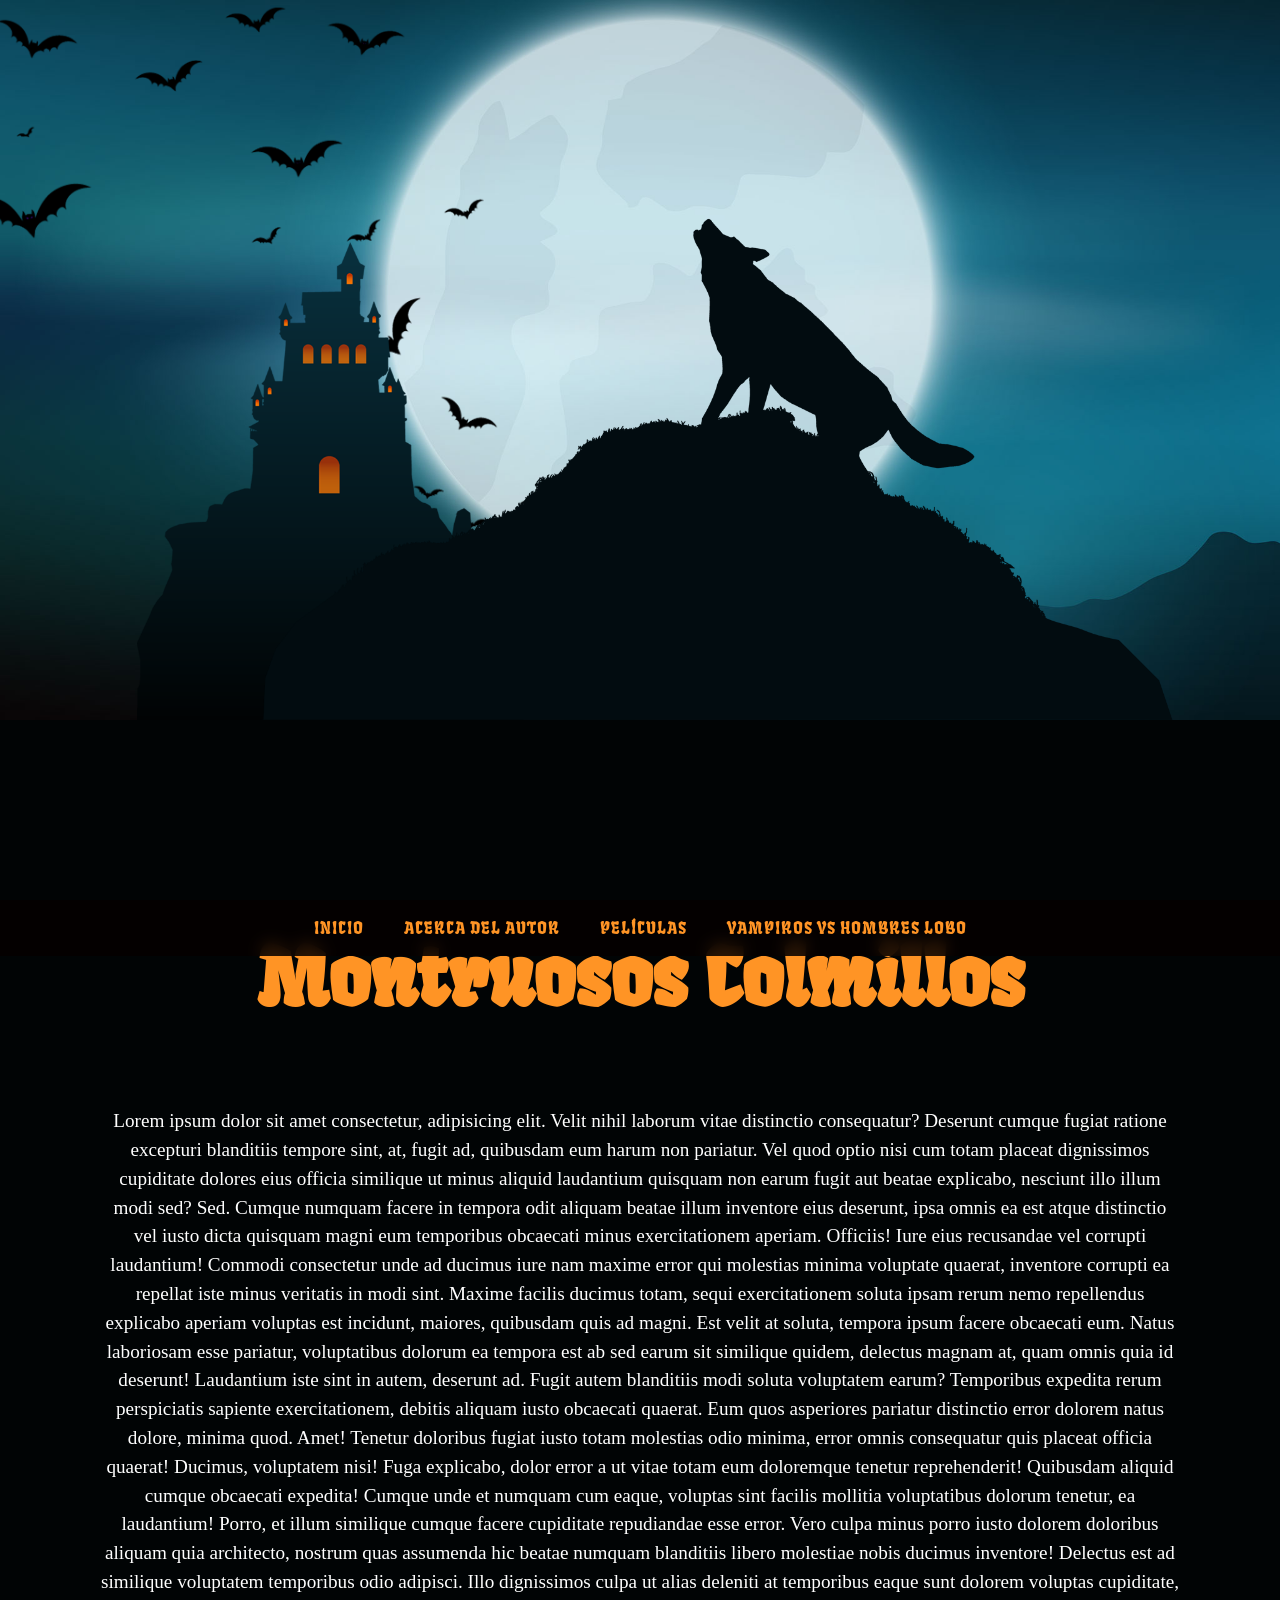
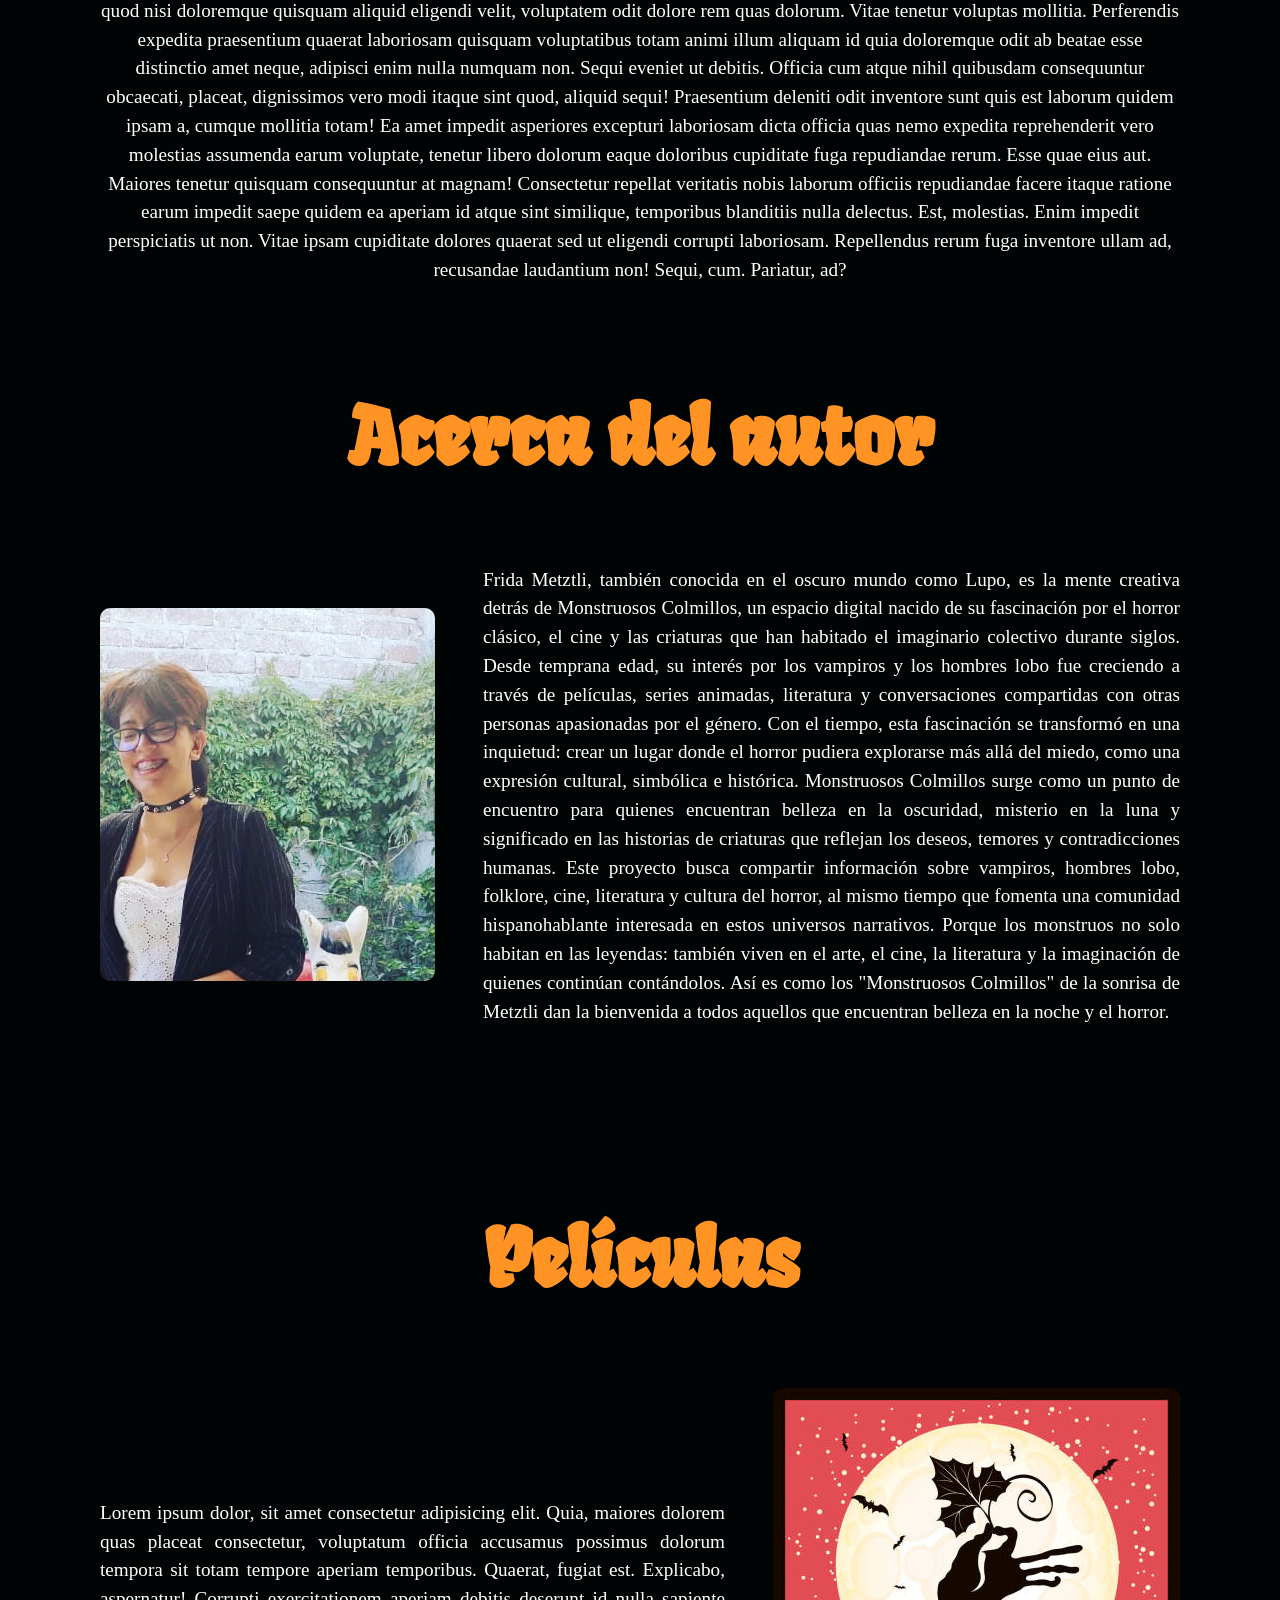
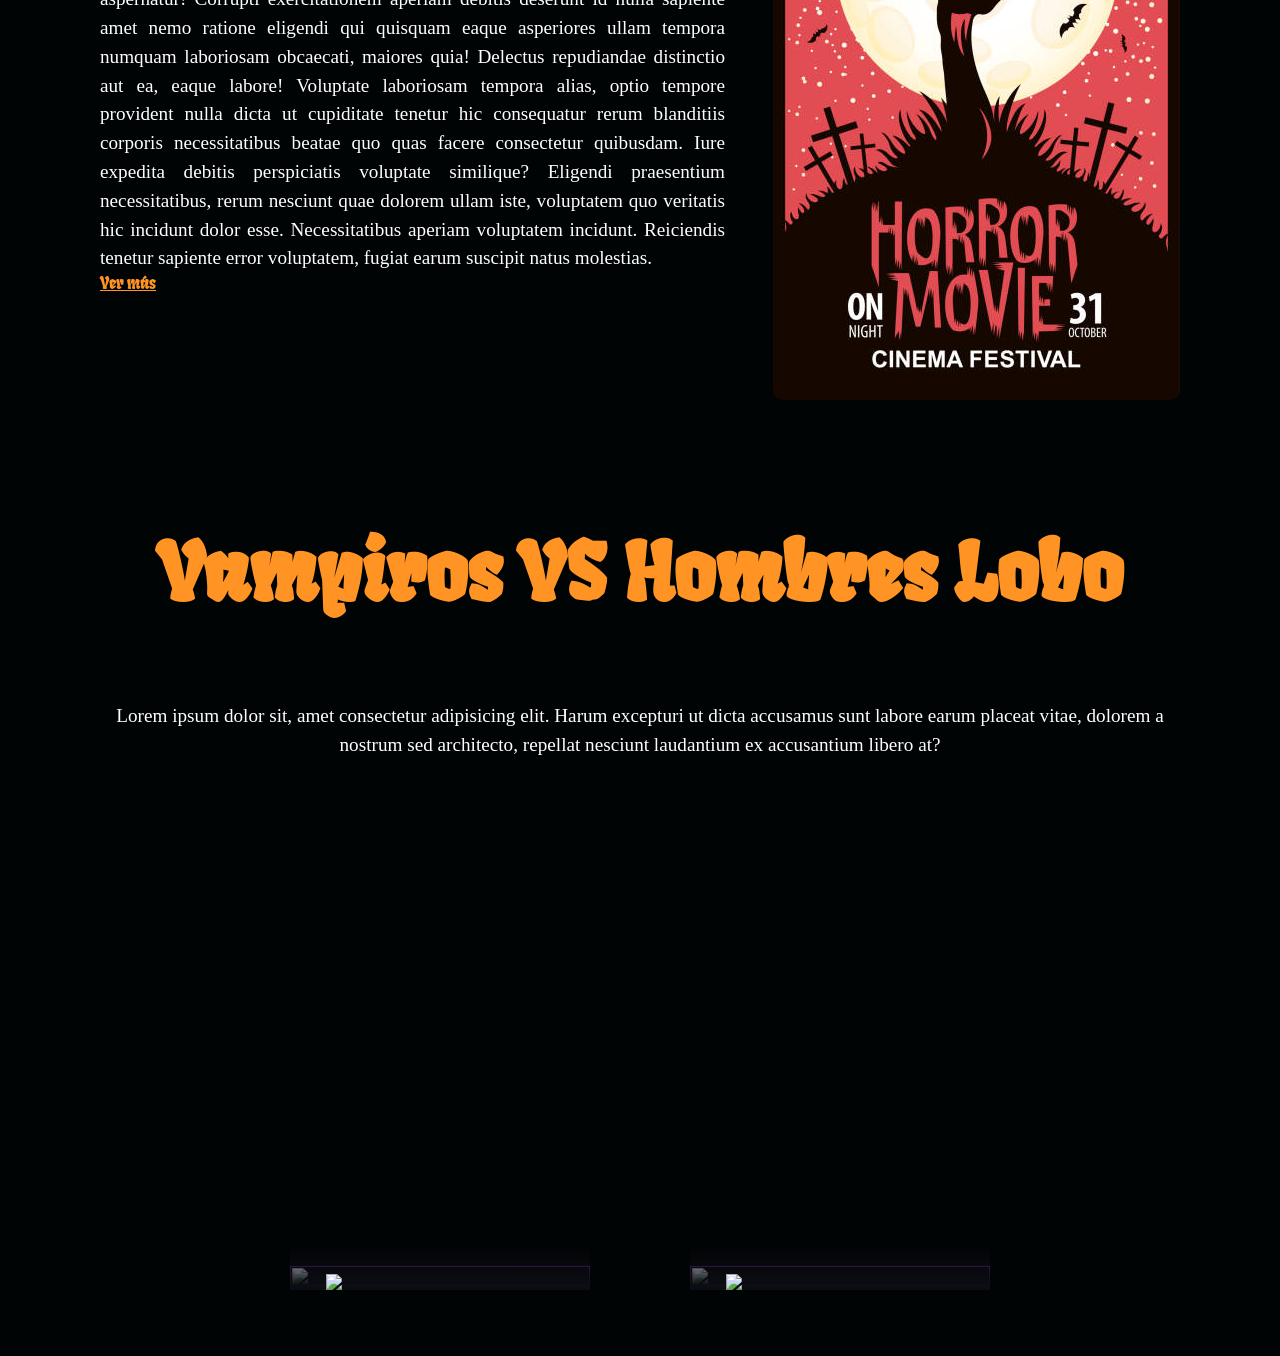
==== index.html @ 238b5bfc "Add files via upload" ====
<!DOCTYPE html>
<html lang="en">
<head>
    <meta charset="UTF-8">
    <meta name="viewport" content="width=device-width, initial-scale=1.0">
    <title>Monstruosos Colmillos</title>
    <link rel="stylesheet" href="style.css">
    <link rel="stylesheet" href="pages/styles/styleVW.css">
    <script src="moon-favicon.js"></script>
</head>
<body>
    <section id="hero">
        <img src="img/bg.jpg" alt="backgroud" id="bg">
        <img src="img/bats.png" alt="backgroud" id="bats">
        <img src="img/castle.png" alt="backgroud" id="castle">
        <img src="img/img.png" alt="backgroud" id="img">
        <img src="img/wolf.png" alt="backgroud" id="wolf">
    </section>
    <nav class="navbar">
        <ul>
            <li><a href="#home">Inicio</a></li>
            <li><a href="#about">Acerca del autor</a></li>
            <li><a href="#movies">Películas</a></li>
            <li><a href="#more">Vampiros VS Hombres Lobo</a></li>
        </ul>
    </nav>
    <section class="sec" id="home">
        <div class="content">
            <h2>Montruosos Colmillos</h2>
            <p class="descMonstruosos">Lorem ipsum dolor sit amet consectetur, adipisicing elit. Velit nihil laborum vitae distinctio consequatur? Deserunt cumque fugiat ratione excepturi blanditiis tempore sint, at, fugit ad, quibusdam eum harum non pariatur.
            Vel quod optio nisi cum totam placeat dignissimos cupiditate dolores eius officia similique ut minus aliquid laudantium quisquam non earum fugit aut beatae explicabo, nesciunt illo illum modi sed? Sed.
            Cumque numquam facere in tempora odit aliquam beatae illum inventore eius deserunt, ipsa omnis ea est atque distinctio vel iusto dicta quisquam magni eum temporibus obcaecati minus exercitationem aperiam. Officiis!
            Iure eius recusandae vel corrupti laudantium! Commodi consectetur unde ad ducimus iure nam maxime error qui molestias minima voluptate quaerat, inventore corrupti ea repellat iste minus veritatis in modi sint.
            Maxime facilis ducimus totam, sequi exercitationem soluta ipsam rerum nemo repellendus explicabo aperiam voluptas est incidunt, maiores, quibusdam quis ad magni. Est velit at soluta, tempora ipsum facere obcaecati eum.
            Natus laboriosam esse pariatur, voluptatibus dolorum ea tempora est ab sed earum sit similique quidem, delectus magnam at, quam omnis quia id deserunt! Laudantium iste sint in autem, deserunt ad.
            Fugit autem blanditiis modi soluta voluptatem earum? Temporibus expedita rerum perspiciatis sapiente exercitationem, debitis aliquam iusto obcaecati quaerat. Eum quos asperiores pariatur distinctio error dolorem natus dolore, minima quod. Amet!
            Tenetur doloribus fugiat iusto totam molestias odio minima, error omnis consequatur quis placeat officia quaerat! Ducimus, voluptatem nisi! Fuga explicabo, dolor error a ut vitae totam eum doloremque tenetur reprehenderit!
            Quibusdam aliquid cumque obcaecati expedita! Cumque unde et numquam cum eaque, voluptas sint facilis mollitia voluptatibus dolorum tenetur, ea laudantium! Porro, et illum similique cumque facere cupiditate repudiandae esse error.
            Vero culpa minus porro iusto dolorem doloribus aliquam quia architecto, nostrum quas assumenda hic beatae numquam blanditiis libero molestiae nobis ducimus inventore! Delectus est ad similique voluptatem temporibus odio adipisci.
            Illo dignissimos culpa ut alias deleniti at temporibus eaque sunt dolorem voluptas cupiditate, quod nisi doloremque quisquam aliquid eligendi velit, voluptatem odit dolore rem quas dolorum. Vitae tenetur voluptas mollitia.
            Perferendis expedita praesentium quaerat laboriosam quisquam voluptatibus totam animi illum aliquam id quia doloremque odit ab beatae esse distinctio amet neque, adipisci enim nulla numquam non. Sequi eveniet ut debitis.
            Officia cum atque nihil quibusdam consequuntur obcaecati, placeat, dignissimos vero modi itaque sint quod, aliquid sequi! Praesentium deleniti odit inventore sunt quis est laborum quidem ipsam a, cumque mollitia totam!
            Ea amet impedit asperiores excepturi laboriosam dicta officia quas nemo expedita reprehenderit vero molestias assumenda earum voluptate, tenetur libero dolorum eaque doloribus cupiditate fuga repudiandae rerum. Esse quae eius aut.
            Maiores tenetur quisquam consequuntur at magnam! Consectetur repellat veritatis nobis laborum officiis repudiandae facere itaque ratione earum impedit saepe quidem ea aperiam id atque sint similique, temporibus blanditiis nulla delectus.
            Est, molestias. Enim impedit perspiciatis ut non. Vitae ipsam cupiditate dolores quaerat sed ut eligendi corrupti laboriosam. Repellendus rerum fuga inventore ullam ad, recusandae laudantium non! Sequi, cum. Pariatur, ad?</p>
        </div>
    </section>
    <section class="sec" id="about">
        <div class="content">
            <h2>Acerca del autor</h2>
            <div class="about-me">
                <figure class="about-image">
                    <img src="img/aboutMe.png" alt="Foto de perfil">
                </figure>
                <div class="about-text">
                    <p>
                        Frida Metztli, también conocida en el oscuro mundo como Lupo, es la mente creativa detrás de Monstruosos Colmillos, un espacio digital nacido de su fascinación por el horror clásico, el cine y las criaturas que han habitado el imaginario colectivo durante siglos.  Desde temprana edad, su interés por los vampiros y los hombres lobo fue creciendo a través de películas, series animadas, literatura y conversaciones compartidas con otras personas apasionadas por el género. Con el tiempo, esta fascinación se transformó en una inquietud: crear un lugar donde el horror pudiera explorarse más allá del miedo, como una expresión cultural, simbólica e histórica.  Monstruosos Colmillos surge como un punto de encuentro para quienes encuentran belleza en la oscuridad, misterio en la luna y significado en las historias de criaturas que reflejan los deseos, temores y contradicciones humanas.  Este proyecto busca compartir información sobre vampiros, hombres lobo, folklore, cine, literatura y cultura del horror, al mismo tiempo que fomenta una comunidad hispanohablante interesada en estos universos narrativos.  Porque los monstruos no solo habitan en las leyendas: también viven en el arte, el cine, la literatura y la imaginación de quienes continúan contándolos.
                        Así es como los "Monstruosos Colmillos" de la sonrisa de Metztli dan la bienvenida a todos aquellos que encuentran belleza en la noche y el horror.
                    </p>
                </div>
            </div>
        </div>
    </section>

    <section class="sec" id="movies">
        <div class="content">
            <h2>Películas</h2>
            <div class="about-me">
                
                <div class="about-text">
                    <p>Lorem ipsum dolor, sit amet consectetur adipisicing elit. Quia, maiores dolorem quas placeat consectetur, voluptatum officia accusamus possimus dolorum tempora sit totam tempore aperiam temporibus. Quaerat, fugiat est. Explicabo, aspernatur!
                    Corrupti exercitationem aperiam debitis deserunt id nulla sapiente amet nemo ratione eligendi qui quisquam eaque asperiores ullam tempora numquam laboriosam obcaecati, maiores quia! Delectus repudiandae distinctio aut ea, eaque labore!
                    Voluptate laboriosam tempora alias, optio tempore provident nulla dicta ut cupiditate tenetur hic consequatur rerum blanditiis corporis necessitatibus beatae quo quas facere consectetur quibusdam. Iure expedita debitis perspiciatis voluptate similique?
                    Eligendi praesentium necessitatibus, rerum nesciunt quae dolorem ullam iste, voluptatem quo veritatis hic incidunt dolor esse. Necessitatibus aperiam voluptatem incidunt. Reiciendis tenetur sapiente error voluptatem, fugiat earum suscipit natus molestias.</p>
                    <a class="ref-movies" href="pages/movieCarousel.html">Ver más</a>
                </div>

                <figure class="about-image">
                    <img src="img/movie-horror2.jpg" alt="Movie Horror">
                </figure>
            </div>
        </div>
    </section>

    <section class="sec" id="more">
        <h2>Vampiros VS Hombres Lobo</h2>
        <p>Lorem ipsum dolor sit, amet consectetur adipisicing elit. Harum excepturi ut dicta accusamus sunt labore earum placeat vitae, dolorem a nostrum sed architecto, repellat nesciunt laudantium ex accusantium libero at?</p>
        <br>
        <br>
        <br>
        <br>
        <div class="werewolf-sec">
            <a href="" alt="Mythrill" target="_blank">
            <div class="card">
                <div class="wrapper">
                <img src="https://ggayane.github.io/css-experiments/cards/dark_rider-cover.jpg" class="cover-image" />
                </div>
                <img src="https://ggayane.github.io/css-experiments/cards/dark_rider-title.png" class="title" />
                <img src="https://ggayane.github.io/css-experiments/cards/dark_rider-character.webp" class="character" />
            </div>
            </a>

            <a href="" alt="Mythrill" target="_blank">
            <div class="card">
                <div class="wrapper">
                <img src="https://ggayane.github.io/css-experiments/cards/force_mage-cover.jpg" class="cover-image" />
                </div>
                <img src="https://ggayane.github.io/css-experiments/cards/force_mage-title.png" class="title" />
                <img src="https://ggayane.github.io/css-experiments/cards/force_mage-character.webp" class="character" />
            </div>
            </a>

        </div>
    </section>






    <script src="https://cdnjs.cloudflare.com/ajax/libs/gsap/3.8.0/gsap.min.js"></script>
    <script src="https://cdnjs.cloudflare.com/ajax/libs/gsap/3.8.0/ScrollTrigger.min.js"></script>
    <script src="script.js"> </script>
</body>
</html>
---- style.css ----
@import url('https://fonts.googleapis.com/css2?family=Fruktur&display=swap');

*{
    margin: 0;
    padding: 0;
    box-sizing: border-box;
    font-family: 'Fruktur', cursive;   
}

body{
    background: #010405;
}

#hero{
    position: relative;
    width: 100%;
    height: 100vh;
    overflow: hidden;
}

#hero::before{
    content: '';
    position: absolute;
    bottom: 0;
    width: 100%;
    height: 100px;
    background: linear-gradient(to top, #010405, transparent);
    z-index: 10000;
}

#hero img{
    position: absolute;
    top: 0;
    left: 0;
    max-width: 100%;
}

.sec {
    position: relative;
    padding: 100px;
    height: 100vh;
    display: flex;
    flex-direction: column;
    justify-content: center;
    align-items: center;
    text-align: center;
}

.werewolf-sec{
    display: flex;
    flex-direction: row;
    justify-content: center;
    align-items: center;
}


.content {
    width: 100%;
}

.sec h2{
    font-size: 5em;
    color: #ff9425;
    margin-bottom: 1em;
}

.sec p{
    color: #fff;
    font-size: 1.2em;
    line-height: 1.5em;
    font-family: consolas;
}

.navbar {
    position: sticky;
    top: 0;
    z-index: 99999;
    background: rgba(5, 1, 1, 0.85);
    backdrop-filter: blur(8px);
}

.navbar ul {
    display: flex;
    justify-content: center;
    gap: 40px;
    list-style: none;
    padding: 18px 40px;
    margin: 0;
}

.navbar ul li a {
    color: #ff9425;
    text-decoration: none;
    font-size: 1em;
    letter-spacing: 1px;
    text-transform: uppercase;
    transition: color 0.3s;
}

.navbar ul li a:hover {
    color: #fff;
}

@media (min-width: 2049px) {
    section,
    .sec {
        max-width: 2049px;
        margin: 0 auto;
    }
}

.about-me {
    display: flex;
    gap: 3rem;
    align-items: center;
    justify-content: center;
    margin-top: 2rem;
}

.about-image {
    flex: 0 0 auto;
    margin: 0;
}

.about-image img {
    width: 100%;
    height: 100%;
    border-radius: 10px;
}

.about-text {
    flex: 1;
    text-align: justify;
}

.ref-movies{
    color: #ff9425;
}
---- pages/styles/styleVW.css ----
:root {
  --card-height: 50vh;
  --card-width: calc(var(--card-height) / 1.5);
}
* {
  box-sizing: border-box;
}

.section {
  width: 100vw;
  height: 100vh;
  margin: 0;
  display: flex;
  justify-content: center;
  align-items: center;
  background: #191c29;
}

.card {
  width: var(--card-width);
  height: var(--card-height);
  position: relative;
  display: flex;
  justify-content: center;
  align-items: flex-end;
  padding: 0 36px;
  perspective: 2500px;
  margin: 0 50px;
}

.cover-image {
  width: 100%;
  height: 100%;
  object-fit: cover;
}

.wrapper {
  transition: all 0.5s;
  position: absolute;
  width: 100%;
  z-index: -1;
}

.card:hover .wrapper {
  transform: perspective(900px) translateY(-5%) rotateX(25deg) translateZ(0);
  box-shadow: 2px 35px 32px -8px rgba(0, 0, 0, 0.75);
  -webkit-box-shadow: 2px 35px 32px -8px rgba(0, 0, 0, 0.75);
  -moz-box-shadow: 2px 35px 32px -8px rgba(0, 0, 0, 0.75);
}

.wrapper::before,
.wrapper::after {
  content: "";
  opacity: 0;
  width: 100%;
  height: 80px;
  transition: all 0.5s;
  position: absolute;
  left: 0;
}
.wrapper::before {
  top: 0;
  height: 100%;
  background-image: linear-gradient(
    to top,
    transparent 46%,
    rgba(12, 13, 19, 0.5) 68%,
    rgba(12, 13, 19) 97%
  );
}
.wrapper::after {
  bottom: 0;
  opacity: 1;
  background-image: linear-gradient(
    to bottom,
    transparent 46%,
    rgba(12, 13, 19, 0.5) 68%,
    rgba(12, 13, 19) 97%
  );
}

.card:hover .wrapper::before,
.wrapper::after {
  opacity: 1;
}

.card:hover .wrapper::after {
  height: 120px;
}
.title {
  width: 100%;
  transition: transform 0.5s;
}
.card:hover .title {
  transform: translate3d(0%, -50px, 100px);
}

.character {
  width: 100%;
  opacity: 0;
  transition: all 0.5s;
  position: absolute;
  z-index: -1;
}

.card:hover .character {
  opacity: 1;
  transform: translate3d(0%, -30%, 100px);
}
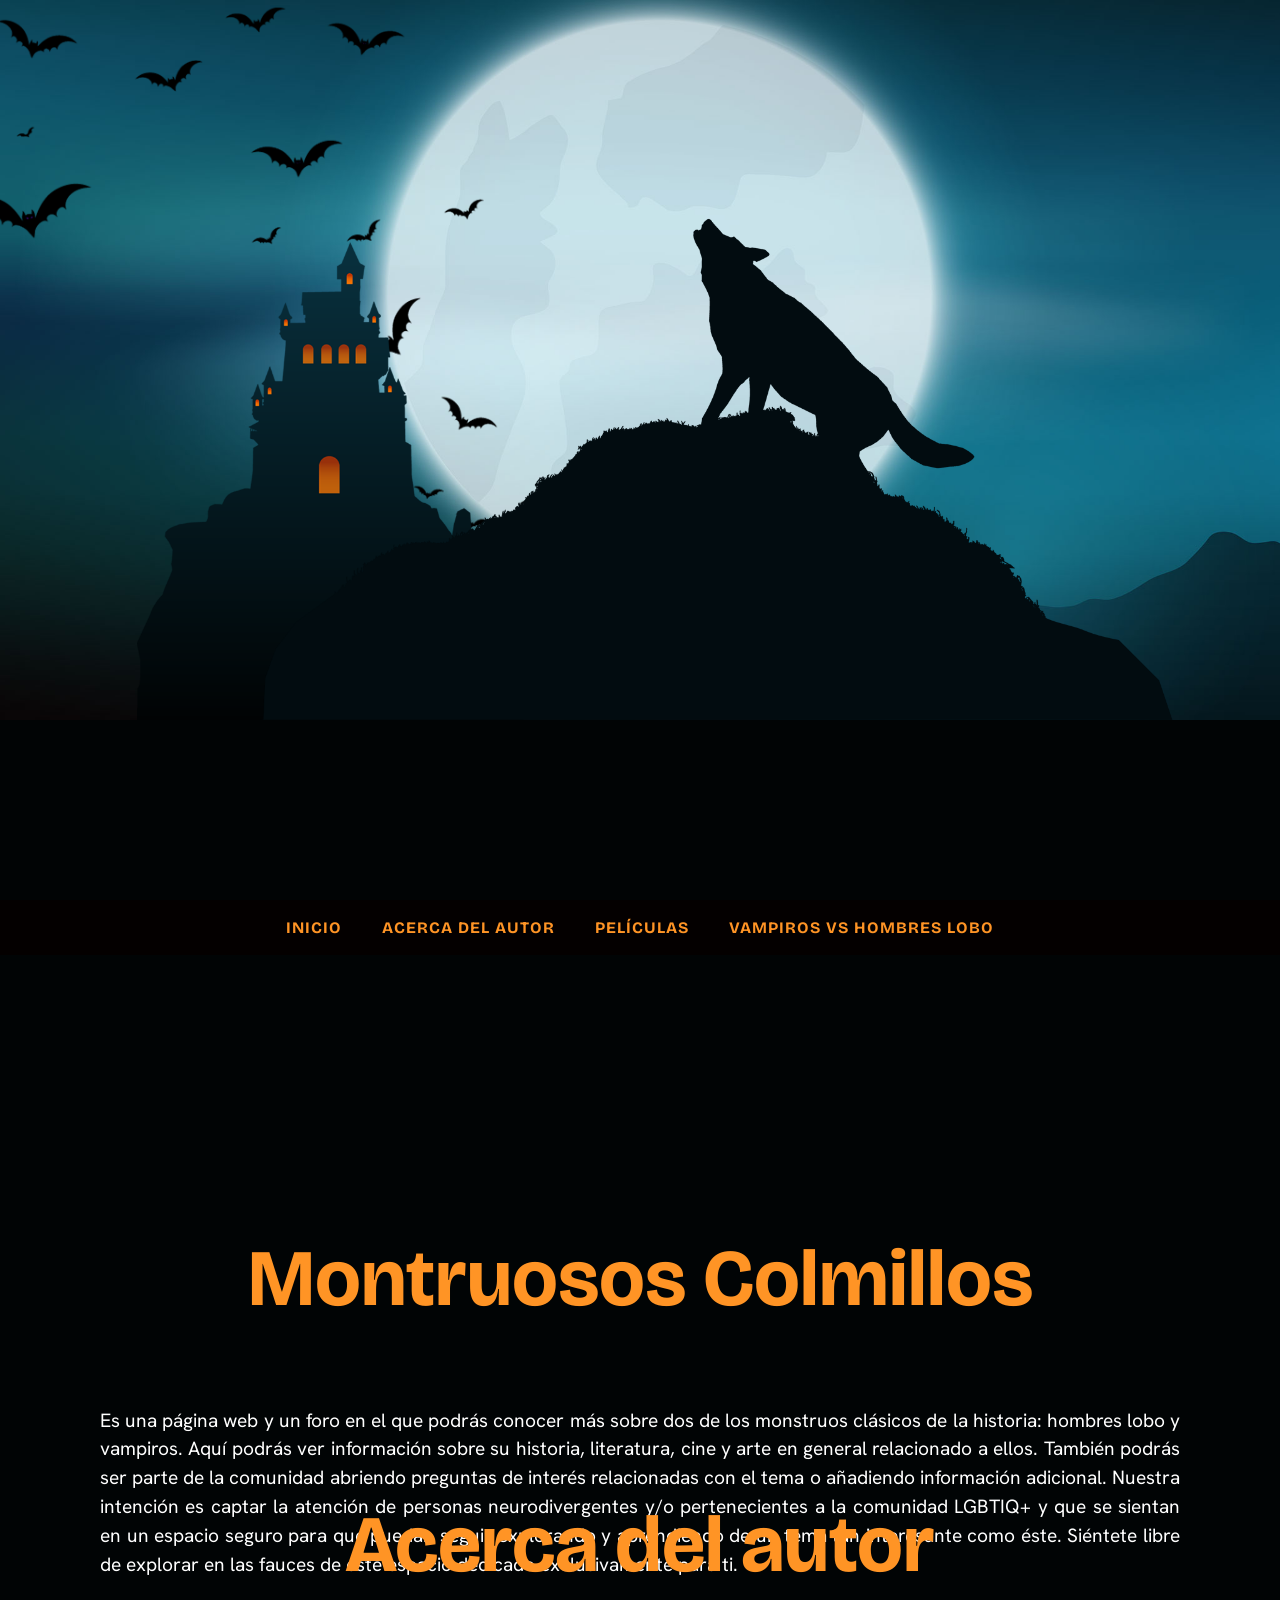
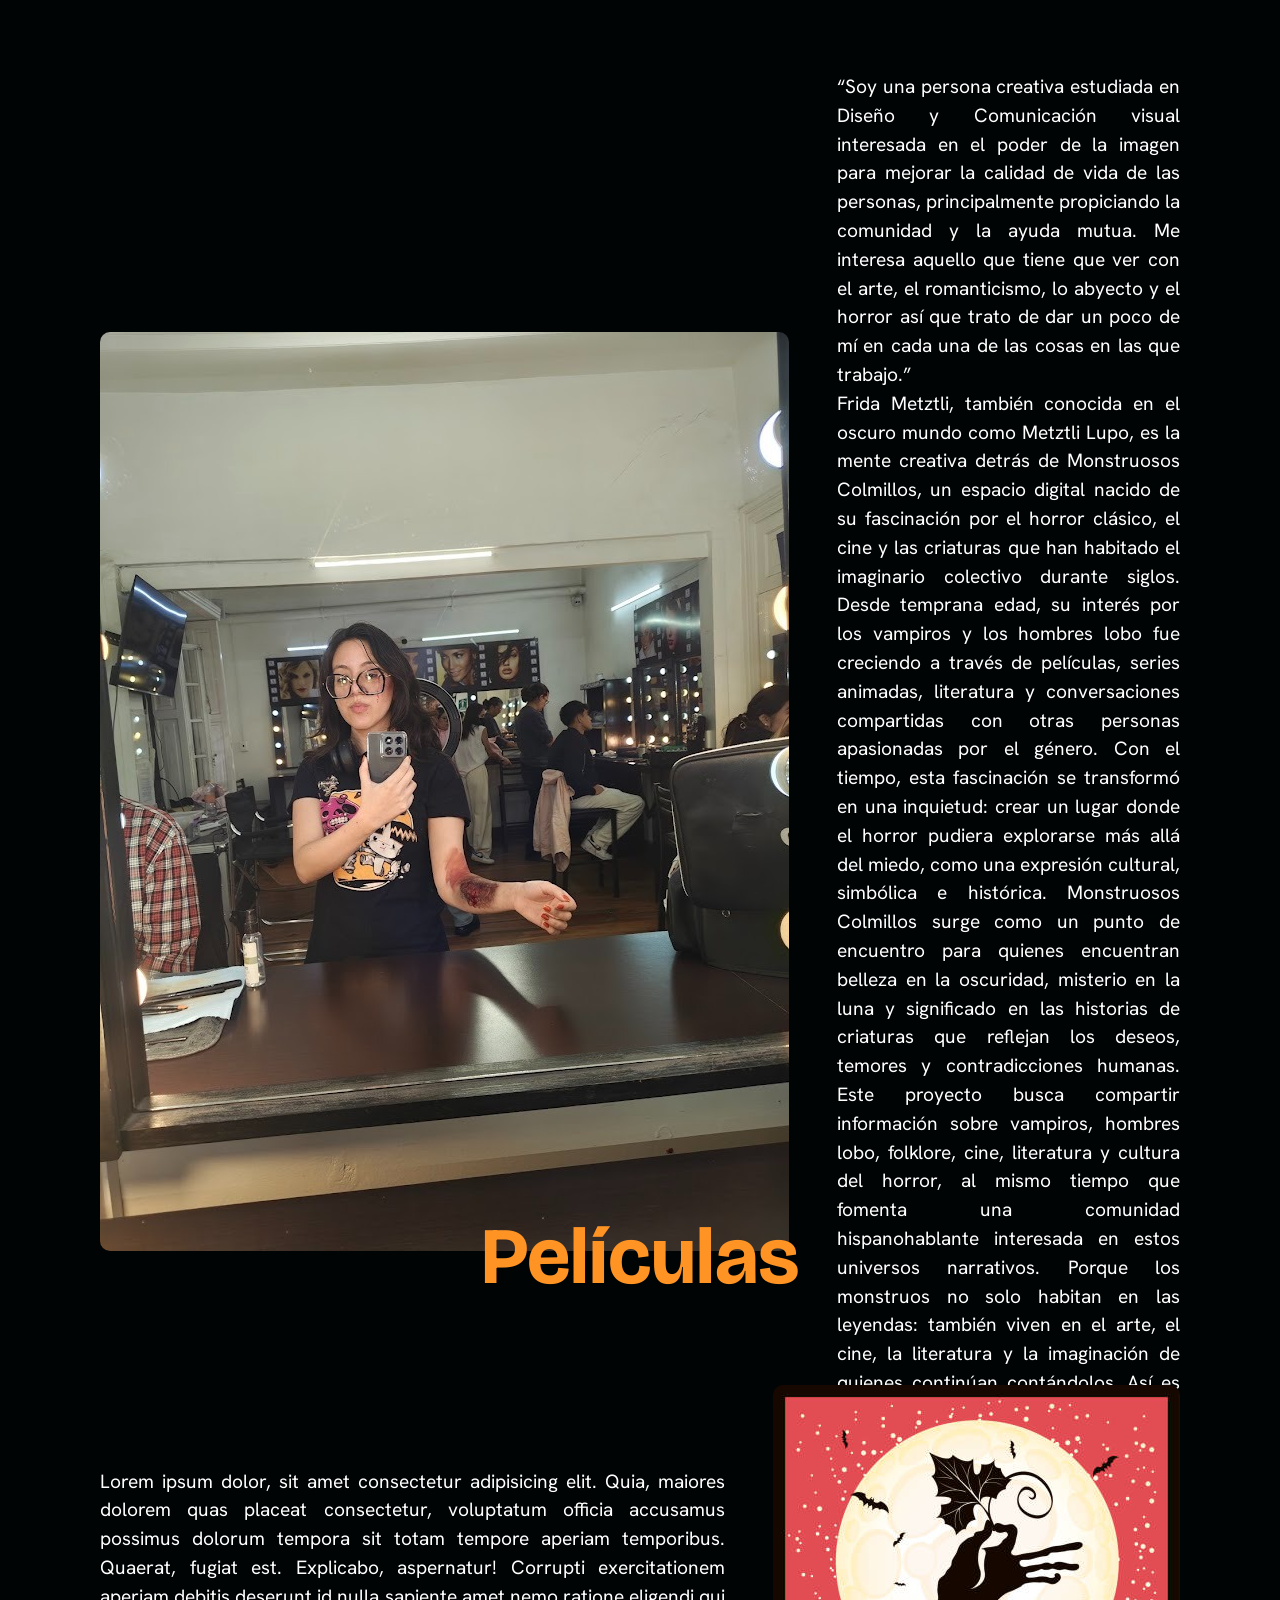
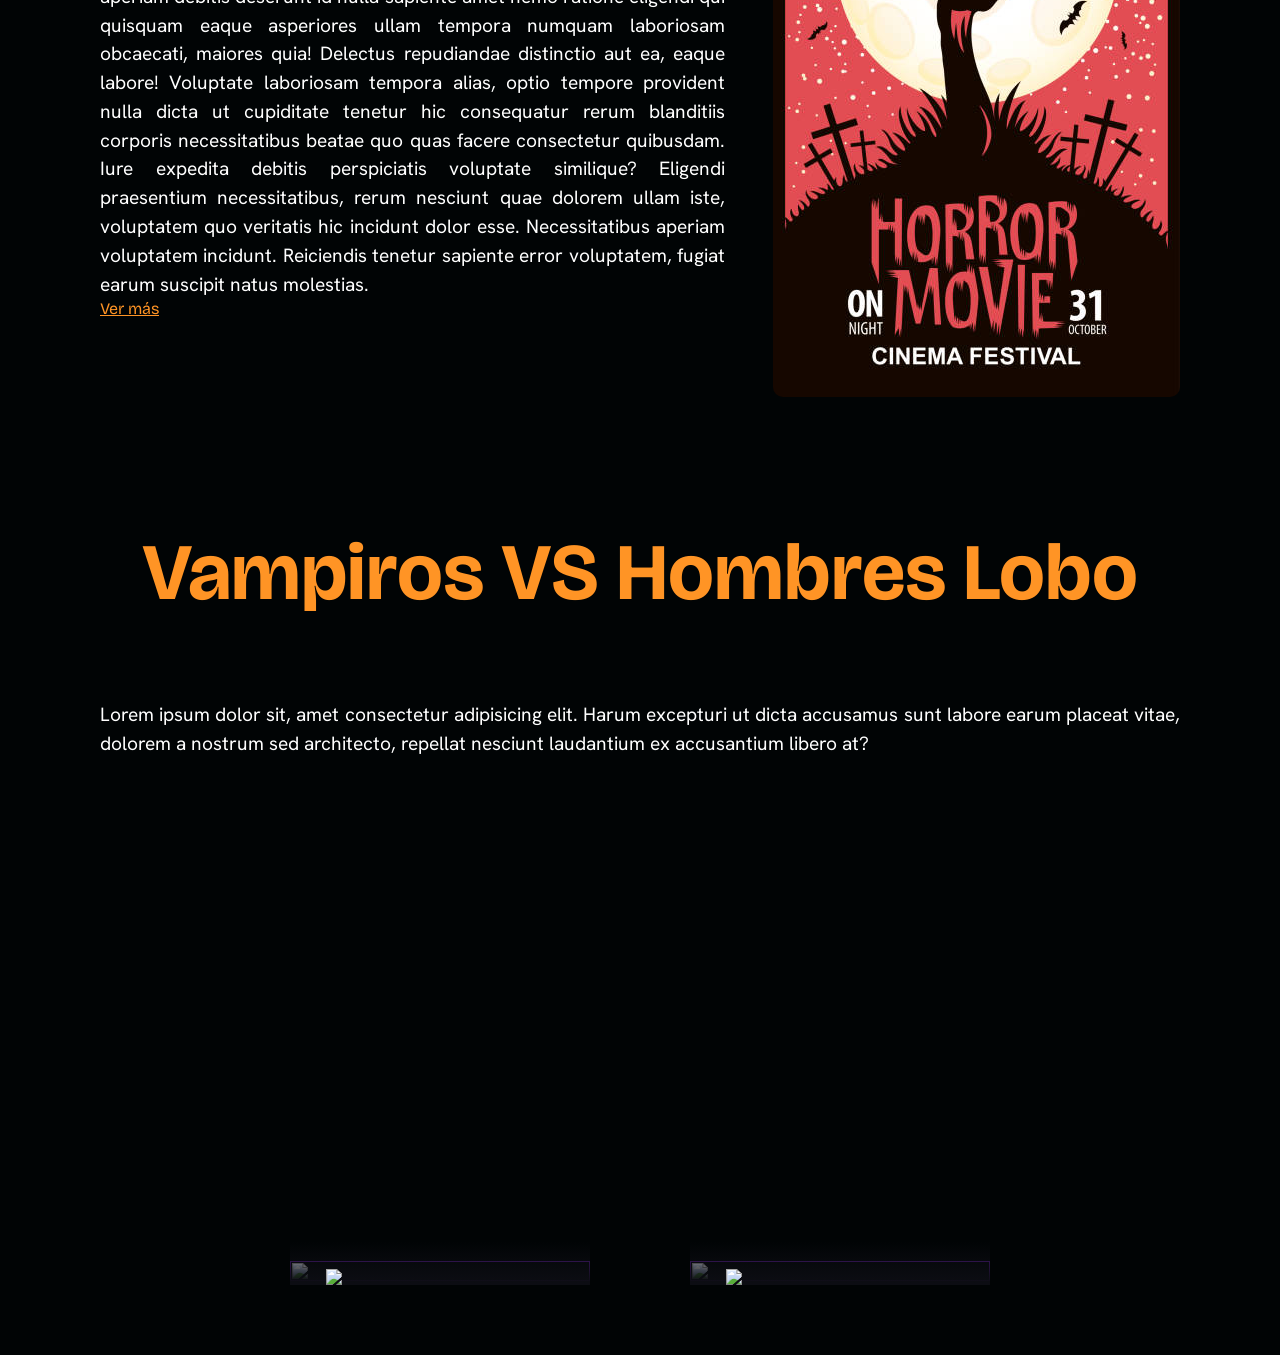
==== commit e2e7b93c: "Add files via upload" ====
--- a/index.html
+++ b/index.html
@@ -27,22 +27,11 @@
     <section class="sec" id="home">
         <div class="content">
             <h2>Montruosos Colmillos</h2>
-            <p class="descMonstruosos">Lorem ipsum dolor sit amet consectetur, adipisicing elit. Velit nihil laborum vitae distinctio consequatur? Deserunt cumque fugiat ratione excepturi blanditiis tempore sint, at, fugit ad, quibusdam eum harum non pariatur.
-            Vel quod optio nisi cum totam placeat dignissimos cupiditate dolores eius officia similique ut minus aliquid laudantium quisquam non earum fugit aut beatae explicabo, nesciunt illo illum modi sed? Sed.
-            Cumque numquam facere in tempora odit aliquam beatae illum inventore eius deserunt, ipsa omnis ea est atque distinctio vel iusto dicta quisquam magni eum temporibus obcaecati minus exercitationem aperiam. Officiis!
-            Iure eius recusandae vel corrupti laudantium! Commodi consectetur unde ad ducimus iure nam maxime error qui molestias minima voluptate quaerat, inventore corrupti ea repellat iste minus veritatis in modi sint.
-            Maxime facilis ducimus totam, sequi exercitationem soluta ipsam rerum nemo repellendus explicabo aperiam voluptas est incidunt, maiores, quibusdam quis ad magni. Est velit at soluta, tempora ipsum facere obcaecati eum.
-            Natus laboriosam esse pariatur, voluptatibus dolorum ea tempora est ab sed earum sit similique quidem, delectus magnam at, quam omnis quia id deserunt! Laudantium iste sint in autem, deserunt ad.
-            Fugit autem blanditiis modi soluta voluptatem earum? Temporibus expedita rerum perspiciatis sapiente exercitationem, debitis aliquam iusto obcaecati quaerat. Eum quos asperiores pariatur distinctio error dolorem natus dolore, minima quod. Amet!
-            Tenetur doloribus fugiat iusto totam molestias odio minima, error omnis consequatur quis placeat officia quaerat! Ducimus, voluptatem nisi! Fuga explicabo, dolor error a ut vitae totam eum doloremque tenetur reprehenderit!
-            Quibusdam aliquid cumque obcaecati expedita! Cumque unde et numquam cum eaque, voluptas sint facilis mollitia voluptatibus dolorum tenetur, ea laudantium! Porro, et illum similique cumque facere cupiditate repudiandae esse error.
-            Vero culpa minus porro iusto dolorem doloribus aliquam quia architecto, nostrum quas assumenda hic beatae numquam blanditiis libero molestiae nobis ducimus inventore! Delectus est ad similique voluptatem temporibus odio adipisci.
-            Illo dignissimos culpa ut alias deleniti at temporibus eaque sunt dolorem voluptas cupiditate, quod nisi doloremque quisquam aliquid eligendi velit, voluptatem odit dolore rem quas dolorum. Vitae tenetur voluptas mollitia.
-            Perferendis expedita praesentium quaerat laboriosam quisquam voluptatibus totam animi illum aliquam id quia doloremque odit ab beatae esse distinctio amet neque, adipisci enim nulla numquam non. Sequi eveniet ut debitis.
-            Officia cum atque nihil quibusdam consequuntur obcaecati, placeat, dignissimos vero modi itaque sint quod, aliquid sequi! Praesentium deleniti odit inventore sunt quis est laborum quidem ipsam a, cumque mollitia totam!
-            Ea amet impedit asperiores excepturi laboriosam dicta officia quas nemo expedita reprehenderit vero molestias assumenda earum voluptate, tenetur libero dolorum eaque doloribus cupiditate fuga repudiandae rerum. Esse quae eius aut.
-            Maiores tenetur quisquam consequuntur at magnam! Consectetur repellat veritatis nobis laborum officiis repudiandae facere itaque ratione earum impedit saepe quidem ea aperiam id atque sint similique, temporibus blanditiis nulla delectus.
-            Est, molestias. Enim impedit perspiciatis ut non. Vitae ipsam cupiditate dolores quaerat sed ut eligendi corrupti laboriosam. Repellendus rerum fuga inventore ullam ad, recusandae laudantium non! Sequi, cum. Pariatur, ad?</p>
+            <p class="descMonstruosos">
+                Es una página web y un foro en el que podrás conocer más sobre dos de los monstruos clásicos de la historia: hombres lobo y vampiros. 
+                Aquí podrás ver información sobre su historia, literatura, cine y arte en general relacionado a ellos. También podrás ser parte de la comunidad abriendo preguntas de interés relacionadas con el tema o añadiendo información adicional. Nuestra intención es captar la atención de personas neurodivergentes y/o pertenecientes a la comunidad LGBTIQ+ y que se sientan en un espacio seguro para que puedan seguir explorando y aprendiendo de un tema tan interesante como éste. 
+                Siéntete libre de explorar en las fauces de este espacio dedicado exclusivamente para ti.
+            </p>
         </div>
     </section>
     <section class="sec" id="about">
@@ -50,12 +39,15 @@
             <h2>Acerca del autor</h2>
             <div class="about-me">
                 <figure class="about-image">
-                    <img src="img/aboutMe.png" alt="Foto de perfil">
+                    <img src="img/AboutMe2.jpg" alt="Foto de perfil">
                 </figure>
                 <div class="about-text">
                     <p>
-                        Frida Metztli, también conocida en el oscuro mundo como Lupo, es la mente creativa detrás de Monstruosos Colmillos, un espacio digital nacido de su fascinación por el horror clásico, el cine y las criaturas que han habitado el imaginario colectivo durante siglos.  Desde temprana edad, su interés por los vampiros y los hombres lobo fue creciendo a través de películas, series animadas, literatura y conversaciones compartidas con otras personas apasionadas por el género. Con el tiempo, esta fascinación se transformó en una inquietud: crear un lugar donde el horror pudiera explorarse más allá del miedo, como una expresión cultural, simbólica e histórica.  Monstruosos Colmillos surge como un punto de encuentro para quienes encuentran belleza en la oscuridad, misterio en la luna y significado en las historias de criaturas que reflejan los deseos, temores y contradicciones humanas.  Este proyecto busca compartir información sobre vampiros, hombres lobo, folklore, cine, literatura y cultura del horror, al mismo tiempo que fomenta una comunidad hispanohablante interesada en estos universos narrativos.  Porque los monstruos no solo habitan en las leyendas: también viven en el arte, el cine, la literatura y la imaginación de quienes continúan contándolos.
-                        Así es como los "Monstruosos Colmillos" de la sonrisa de Metztli dan la bienvenida a todos aquellos que encuentran belleza en la noche y el horror.
+                        “Soy una persona creativa estudiada en Diseño y Comunicación visual interesada en el poder de la imagen para mejorar la calidad de vida de las personas, principalmente propiciando la comunidad y la ayuda mutua. 
+                        Me interesa aquello que tiene que ver con el arte, el romanticismo, lo abyecto y el horror así que trato de dar un poco de mí en cada una de las cosas en las que trabajo.”
+                        <br>
+                        Frida Metztli, también conocida en el oscuro mundo como Metztli Lupo, es la mente creativa detrás de Monstruosos Colmillos, un espacio digital nacido de su fascinación por el horror clásico, el cine y las criaturas que han habitado el imaginario colectivo durante siglos. Desde temprana edad, su interés por los vampiros y los hombres lobo fue creciendo a través de películas, series animadas, literatura y conversaciones compartidas con otras personas apasionadas por el género. Con el tiempo, esta fascinación se transformó en una inquietud: crear un lugar donde el horror pudiera explorarse más allá del miedo, como una expresión cultural, simbólica e histórica. 
+                        Monstruosos Colmillos surge como un punto de encuentro para quienes encuentran belleza en la oscuridad, misterio en la luna y significado en las historias de criaturas que reflejan los deseos, temores y contradicciones humanas. Este proyecto busca compartir información sobre vampiros, hombres lobo, folklore, cine, literatura y cultura del horror, al mismo tiempo que fomenta una comunidad hispanohablante interesada en estos universos narrativos. Porque los monstruos no solo habitan en las leyendas: también viven en el arte, el cine, la literatura y la imaginación de quienes continúan contándolos. Así es como los "Monstruosos Colmillos" de la sonrisa de Metztli dan la bienvenida a todos aquellos que encuentran belleza en la noche y el horror.
                     </p>
                 </div>
             </div>
--- a/style.css
+++ b/style.css
@@ -1,10 +1,12 @@
 @import url('https://fonts.googleapis.com/css2?family=Fruktur&display=swap');
+@import url('https://fonts.googleapis.com/css2?family=Bricolage+Grotesque:opsz,wght@12..96,200..800&display=swap');
+@import url('https://fonts.googleapis.com/css2?family=Bricolage+Grotesque:opsz,wght@12..96,200..800&family=Hanken+Grotesk:ital,wght@0,100..900;1,100..900&display=swap');
 
 *{
     margin: 0;
     padding: 0;
     box-sizing: border-box;
-    font-family: 'Fruktur', cursive;   
+    font-family: 'Bricolage Grotesque';   
 }
 
 body{
@@ -68,7 +70,8 @@
     color: #fff;
     font-size: 1.2em;
     line-height: 1.5em;
-    font-family: consolas;
+    font-family: Hanken Grotesk;
+    text-align: justify;
 }
 
 .navbar {
@@ -95,6 +98,7 @@
     letter-spacing: 1px;
     text-transform: uppercase;
     transition: color 0.3s;
+    font-weight: bold;
 }
 
 .navbar ul li a:hover {
